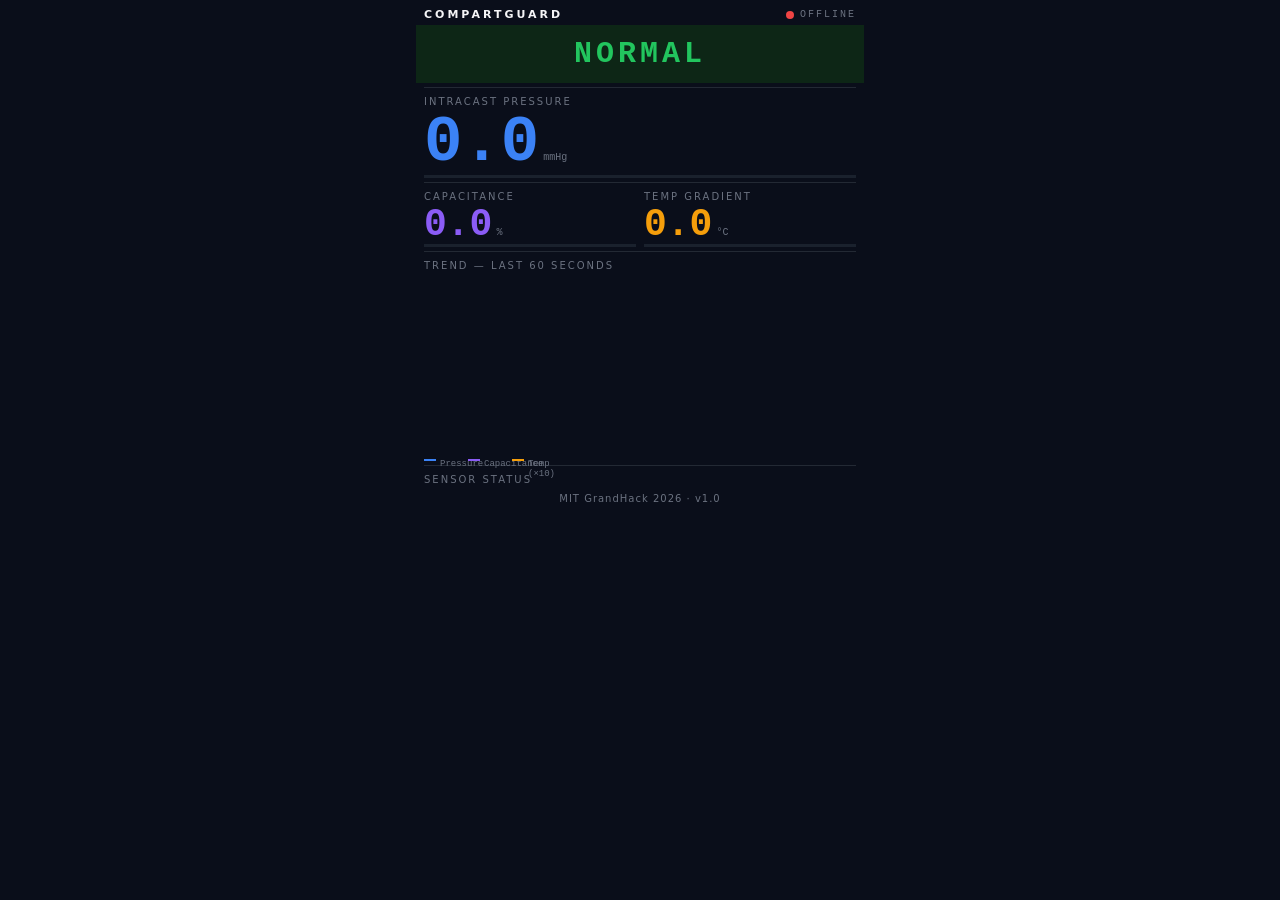
==== public/compartguard.html @ dba0d7d2 "Export ESP32 HTML version Co-authored-by: frenzy2004 <205901597+frenzy2004@users.noreply.github.com>" ====
<!DOCTYPE html>
<html lang="en">
<head>
<meta charset="UTF-8">
<meta name="viewport" content="width=device-width,initial-scale=1,maximum-scale=1,user-scalable=no,viewport-fit=cover">
<title>CompartGuard</title>
<style>
*{margin:0;padding:0;box-sizing:border-box}
body{background:#0a0e1a;color:#f5f5f7;font-family:-apple-system,'SF Pro Display',system-ui,sans-serif;
padding:8px;padding-top:max(8px,env(safe-area-inset-top));padding-bottom:max(8px,env(safe-area-inset-bottom));
-webkit-tap-highlight-color:transparent;overscroll-behavior:none;max-width:448px;margin:0 auto}
.mono{font-family:'SF Mono','JetBrains Mono','Courier New',monospace}
.lbl{font-size:10px;text-transform:uppercase;letter-spacing:2px;color:#6b7280;margin-bottom:4px}

/* Header */
.hdr{display:flex;align-items:center;justify-content:space-between;margin-bottom:4px}
.hdr h1{font-size:11px;font-weight:700;letter-spacing:3px}
.dot{width:8px;height:8px;border-radius:50%;display:inline-block}
.dot-on{background:#22c55e;animation:pdot 2s ease-in-out infinite}
.dot-off{background:#ef4444}
.conn{display:flex;align-items:center;gap:6px}
.conn span:last-child{font-size:10px;letter-spacing:2px;color:#6b7280}

/* Status Banner */
.banner{margin:0 -8px;padding:12px 0;text-align:center;margin-bottom:4px;transition:background .3s}
.banner h2{font-size:30px;font-weight:900;letter-spacing:4px}
.banner p{font-size:10px;letter-spacing:2px;opacity:.9;margin-top:4px}
.s-NORMAL{background:hsl(142,50%,10%);color:#22c55e}
.s-WATCH{background:hsl(38,50%,10%);color:#f59e0b}
.s-WARNING{background:hsl(25,50%,10%);color:#f97316}
.s-CRITICAL{background:hsl(0,50%,10%);color:#ef4444}

/* Metrics */
.sect{border-top:1px solid hsl(217,19%,17%);padding-top:8px;margin-bottom:4px}
.val{display:flex;align-items:baseline;gap:4px}
.val-lg{font-size:64px;line-height:1;font-weight:900}
.val-md{font-size:38px;line-height:1;font-weight:600}
.unit{font-size:10px;color:#6b7280}
.bar{width:100%;height:3px;background:hsl(220,26%,14%);overflow:hidden}
.bar-fill{height:100%;transition:width .3s}
.c-p{color:#3b82f6}.bg-p{background:#3b82f6}
.c-c{color:#8b5cf6}.bg-c{background:#8b5cf6}
.c-t{color:#f59e0b}.bg-t{background:#f59e0b}

.grid2{display:grid;grid-template-columns:1fr 1fr;gap:8px}

/* Chart */
canvas{width:100%;height:180px;display:block}
.legend{display:flex;gap:16px;margin-top:4px}
.legend div{display:flex;align-items:center;gap:4px;font-size:9px;color:#6b7280}
.legend span{display:block;width:12px;height:2px}

/* Sensors */
.sensor{display:flex;align-items:center;justify-content:space-between;font-size:11px;padding:1px 0}
.sensor-left{display:flex;align-items:center;gap:6px}
.sensor-dot{width:6px;height:6px;border-radius:50%;background:#22c55e}
.sensor-name{color:#6b7280}

footer{text-align:center;padding:4px 0;font-size:10px;color:#6b7280;letter-spacing:1px}

.border-crit{border-left:2px solid #ef4444;border-right:2px solid #ef4444}

@keyframes pcrit{0%,100%{opacity:1}50%{opacity:.4}}
@keyframes pwarn{0%,100%{opacity:1}50%{opacity:.7}}
@keyframes pdot{0%,100%{opacity:1;box-shadow:0 0 0 0 rgba(34,197,94,.7)}50%{opacity:.8;box-shadow:0 0 0 4px rgba(34,197,94,0)}}
.anim-crit{animation:pcrit .5s ease-in-out infinite}
.anim-warn{animation:pwarn 1.5s ease-in-out infinite}
</style>
</head>
<body id="body">

<div class="hdr">
<h1>COMPARTGUARD</h1>
<div class="conn"><span class="dot dot-off" id="dot"></span><span class="mono" id="connTxt">OFFLINE</span></div>
</div>

<div class="banner s-NORMAL" id="banner">
<h2 class="mono" id="statusTxt">NORMAL</h2>
<p id="urgentTxt" style="display:none">SEEK IMMEDIATE MEDICAL ATTENTION</p>
</div>

<div class="sect">
<p class="lbl">Intracast Pressure</p>
<div class="val"><span class="mono val-lg c-p" id="pVal">0.0</span><span class="mono unit">mmHg</span></div>
<div class="bar"><div class="bar-fill bg-p" id="pBar" style="width:0%"></div></div>
</div>

<div class="sect grid2">
<div>
<p class="lbl">Capacitance</p>
<div class="val"><span class="mono val-md c-c" id="cVal">0.0</span><span class="mono unit">%</span></div>
<div class="bar"><div class="bar-fill bg-c" id="cBar" style="width:0%"></div></div>
</div>
<div>
<p class="lbl">Temp Gradient</p>
<div class="val"><span class="mono val-md c-t" id="tVal">0.0</span><span class="mono unit">°C</span></div>
<div class="bar"><div class="bar-fill bg-t" id="tBar" style="width:0%"></div></div>
</div>
</div>

<div class="sect">
<p class="lbl">TREND — LAST 60 SECONDS</p>
<canvas id="chart"></canvas>
<div class="legend">
<div><span class="bg-p"></span><span class="mono">Pressure</span></div>
<div><span class="bg-c"></span><span class="mono">Capacitance</span></div>
<div><span class="bg-t"></span><span class="mono">Temp (×10)</span></div>
</div>
</div>

<div class="sect" id="sensors">
<p class="lbl">SENSOR STATUS</p>
</div>

<footer>MIT GrandHack 2026 · v1.0</footer>

<script>
var MAX=120,YMAX=50,history=[];
var $=function(id){return document.getElementById(id)};
var pVal=$('pVal'),cVal=$('cVal'),tVal=$('tVal');
var pBar=$('pBar'),cBar=$('cBar'),tBar=$('tBar');
var banner=$('banner'),statusTxt=$('statusTxt'),urgentTxt=$('urgentTxt');
var dot=$('dot'),connTxt=$('connTxt'),body=$('body');
var canvas=$('chart'),ctx=canvas.getContext('2d');
var sensorsDiv=$('sensors');

function sizeCanvas(){
var dpr=window.devicePixelRatio||1;
var r=canvas.getBoundingClientRect();
canvas.width=r.width*dpr;canvas.height=r.height*dpr;
ctx.scale(dpr,dpr);
}
sizeCanvas();
window.addEventListener('resize',sizeCanvas);

function updateDOM(d){
var p=d.p,c=d.c,t=d.t,s=d.s;
pVal.textContent=p.toFixed(1);
cVal.textContent=c.toFixed(1);
tVal.textContent=t.toFixed(1);
pBar.style.width=Math.min(p/30*100,100)+'%';
cBar.style.width=Math.min(c/30*100,100)+'%';
tBar.style.width=Math.min(t/5*100,100)+'%';

banner.className='banner s-'+s+(s==='CRITICAL'?' anim-crit':'');
statusTxt.textContent=s;
urgentTxt.style.display=s==='CRITICAL'?'block':'none';
pVal.className='mono val-lg c-p'+(s==='WARNING'?' anim-warn':'');
body.className=s==='CRITICAL'?'border-crit':'';

var proxT=(32.1+t*0.3).toFixed(1);
var distT=(32.1+t*0.3-t).toFixed(1);
var isBeep=s==='WARNING'||s==='CRITICAL';
var sensors=[
['BMP280 Pressure','ACTIVE'],
['Capacitive Touch','ACTIVE'],
['DS18B20 Proximal',proxT+'°C'],
['DS18B20 Distal',distT+'°C'],
['Buzzer',isBeep?'BEEPING':'ARMED']
];
var html='<p class="lbl">SENSOR STATUS</p>';
for(var i=0;i<sensors.length;i++){
html+='<div class="sensor"><div class="sensor-left"><span class="sensor-dot"></span><span class="sensor-name">'+sensors[i][0]+'</span></div><span class="mono">'+sensors[i][1]+'</span></div>';
}
sensorsDiv.innerHTML=html;
}

function drawChart(){
var r=canvas.getBoundingClientRect();
var w=r.width,h=r.height;
var P={t:12,r:8,b:28,l:32};
var pw=w-P.l-P.r,ph=h-P.t-P.b;
ctx.clearRect(0,0,w,h);

// Grid
ctx.strokeStyle='rgba(255,255,255,0.06)';ctx.lineWidth=1;
for(var y=0;y<=YMAX;y+=10){
var py=P.t+ph-(y/YMAX)*ph;
ctx.beginPath();ctx.moveTo(P.l,py);ctx.lineTo(w-P.r,py);ctx.stroke();
ctx.fillStyle='#6b7280';ctx.font='9px "SF Mono","Courier New",monospace';ctx.textAlign='right';
ctx.fillText(y,P.l-4,py+3);
}

// Ref lines
function refLine(yv,col,lbl){
var py=P.t+ph-(yv/YMAX)*ph;
ctx.setLineDash([6,4]);ctx.strokeStyle=col;ctx.lineWidth=1;
ctx.beginPath();ctx.moveTo(P.l,py);ctx.lineTo(w-P.r,py);ctx.stroke();
ctx.setLineDash([]);ctx.fillStyle=col;ctx.font='8px "SF Mono",monospace';ctx.textAlign='right';
ctx.fillText(lbl,w-P.r,py-3);
}
refLine(20,'#f59e0b','WARNING');refLine(30,'#ef4444','DANGER');

// X labels
ctx.fillStyle='#6b7280';ctx.font='9px "SF Mono",monospace';
ctx.textAlign='left';ctx.fillText('-60s',P.l,h-6);
ctx.textAlign='right';ctx.fillText('NOW',w-P.r,h-6);

// Series
function drawLine(fn,col,op){
if(history.length<2)return;
var pts=[];
for(var i=0;i<history.length;i++){
var x=P.l+(i/119)*pw;
var v=Math.min(fn(history[i]),YMAX);
pts.push([x,P.t+ph-(v/YMAX)*ph]);
}
// Area
ctx.beginPath();ctx.moveTo(pts[0][0],P.t+ph);
for(var i=0;i<pts.length;i++)ctx.lineTo(pts[i][0],pts[i][1]);
ctx.lineTo(pts[pts.length-1][0],P.t+ph);ctx.closePath();
var m=col.match(/\w\w/g);
ctx.fillStyle='rgba('+parseInt(m[0],16)+','+parseInt(m[1],16)+','+parseInt(m[2],16)+','+op+')';
ctx.fill();
// Line
ctx.beginPath();ctx.strokeStyle=col;ctx.lineWidth=2;ctx.lineJoin='round';ctx.lineCap='round';
ctx.moveTo(pts[0][0],pts[0][1]);
for(var i=1;i<pts.length;i++){
var cpx=(pts[i-1][0]+pts[i][0])/2;
ctx.bezierCurveTo(cpx,pts[i-1][1],cpx,pts[i][1],pts[i][0],pts[i][1]);
}
ctx.stroke();
}
drawLine(function(d){return d.p},'#3b82f6',0.05);
drawLine(function(d){return d.c},'#8b5cf6',0.04);
drawLine(function(d){return d.t*10},'#f59e0b',0.04);
}

function fetchData(){
fetch('/data').then(function(r){return r.json()}).then(function(d){
dot.className='dot dot-on';connTxt.textContent='LIVE';
history.push(d);
if(history.length>MAX)history=history.slice(-MAX);
updateDOM(d);drawChart();
}).catch(function(){
dot.className='dot dot-off';connTxt.textContent='OFFLINE';
});
}
setInterval(fetchData,500);
</script>
</body>
</html>
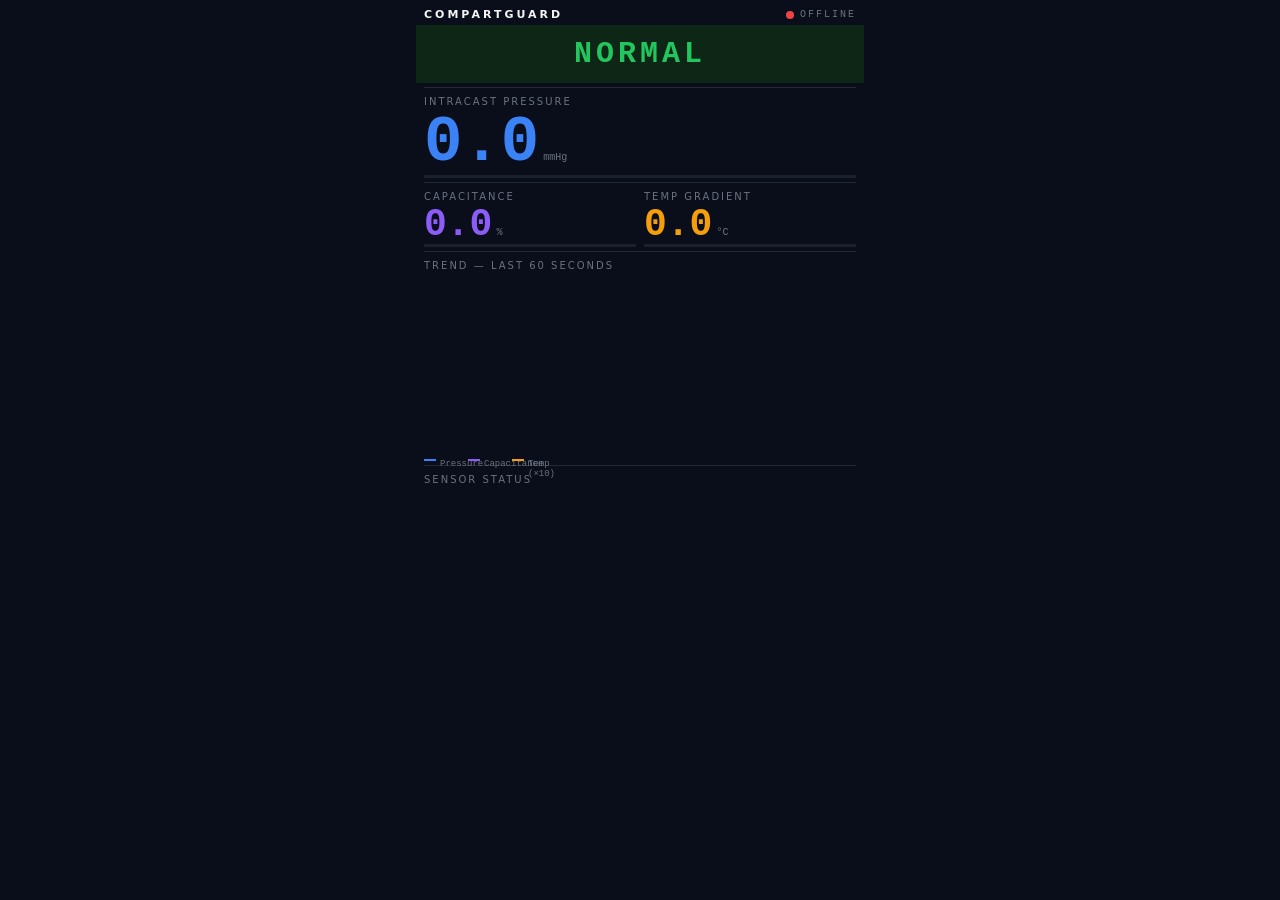
==== commit 49867ecd: "Changes Co-authored-by: frenzy2004 <205901597+frenzy2004@users.noreply.github.com>" ====
--- a/public/compartguard.html
+++ b/public/compartguard.html
@@ -112,7 +112,7 @@
 <p class="lbl">SENSOR STATUS</p>
 </div>
 
-<footer>MIT GrandHack 2026 · v1.0</footer>
+
 
 <script>
 var MAX=120,YMAX=50,history=[];
@@ -228,7 +228,7 @@
 
 function fetchData(){
 fetch('/data').then(function(r){return r.json()}).then(function(d){
-dot.className='dot dot-on';connTxt.textContent='LIVE';
+dot.className='dot dot-on';connTxt.textContent='ONLINE';
 history.push(d);
 if(history.length>MAX)history=history.slice(-MAX);
 updateDOM(d);drawChart();
